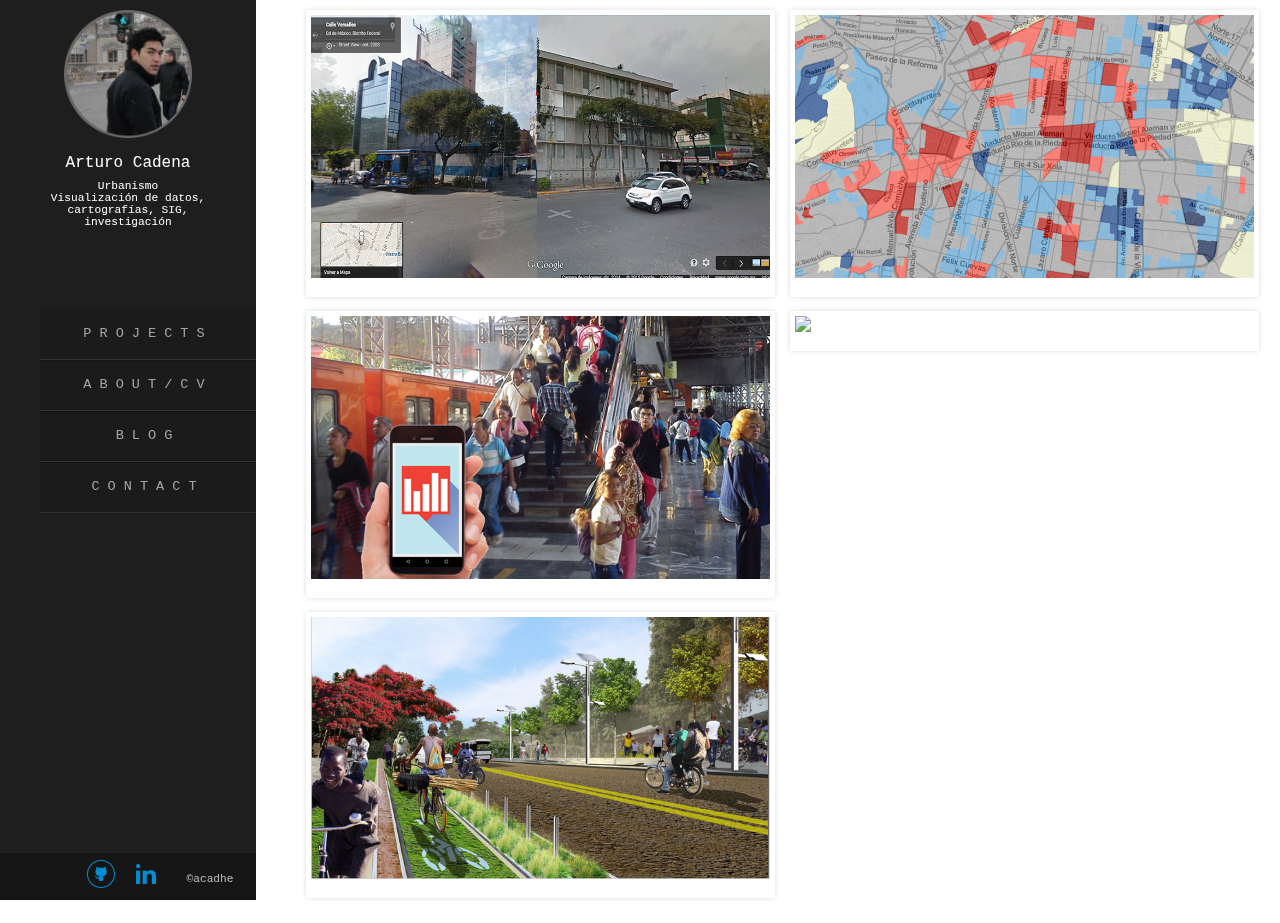
==== index.html @ 49e1f940 "index fix" ====
<!DOCTYPE html>
<html>
<head>
  <meta content="text/html;" http-equiv="width=device-width, initial-scale=1" charset="utf-8" >
  <title>ArturoCadena</title>
  <script src="jquery-2.1.0.min.js"></script>
  <script src="diffWidget.js"></script>
  <link rel="stylesheet" type="text/css" href="style.css">
  <link rel="shortcut icon" link rel="shortcut icon" href="https://d30y9cdsu7xlg0.cloudfront.net/png/50011-200.png">
  <link rel="stylesheet" href="http://libs.cartocdn.com/cartodb.js/v3/themes/css/cartodb.css"/>
  <script src="http://libs.cartocdn.com/cartodb.js/v3/cartodb.js"></script>

</head>


<body>
<div id= "left">
  <div class= "effect">
    <img class= "image" src="images/arturo.png" alt="HTML5 Icon" style="width:128px; height:128px;"/>
    <img class= "image hover" src="images/arturologo.png" alt="HTML5 Icon" style="width:128px; height:128px;"/>
  </div>


  <h3>Arturo Cadena</h3>
  <h4>Urbanismo <br> Visualización de datos, cartografías, SIG, investigación</h4>


  <nav class="vertical">
    <ul>
       <li><a href="index.html">projects</a></li>
       <li><a href="about.html">About/CV</a></li>
       <li><a href="#blog">blog</a></li>
       <li><a href="contacto.html">contact</a></li>
    </ul>
  </nav>

    <div id="footer">
      <ul>
        <li><a href="https://github.com/acadhe" target="_blank"><img src='icons/ghub'/></a></li>
       <li><a href="https://mx.linkedin.com/in/arturo-cadena-aa941227" target="_blank"><img src='icons/linkid'/></a></li>
      </ul>
        <h4>©acadhe</h4>     
    </div>

</div>

 

<div id= "right">

  <div id="content">

<ul class="rig columns-2">

  <li>
    <a href="poyectogsm.html"><img class= "img1" src="images/projects/aprueba1.png" /></a> 
    <a href="poyectogsm.html"><img class= "img1 hover" src="images/projects/aprueba2.png"/></a>  
  </li>
  <li>
    <a href="http://bit.ly/1j9AQMy" target="_blank"><img class= "img1" src="images/projects/itse1.png" /></a> 
    <a href="http://bit.ly/1j9AQMy" target="_blank"><img class= "img1 hover" src="images/projects/itse2.png"/></a>   
  </li>
  <li>
     <a href="http://flocktracker.mit.edu/" target="_blank"><img class= "img1" src="images/projects/ft1.png" /></a> 
    <a href="http://flocktracker.mit.edu/" target="_blank"><img class= "img1 hover" src="images/projects/ft2.png"/></a>   
  </li>
 <li>
    <a href="https://acadhe.github.io/guayas/index.html" target="_blank"><img class= "img1" src="images/projects/guaya1.png" /></a> 
    <a href="https://acadhe.github.io/guayas/index.html" target="_blank"><img class= "img1 hover" src="images/projects/guaya2.png"/></a>  
  </li>
  <li>
    <a href="contacto.html"><img class= "img1" src="images/bike_after.jpg" /></a> 
    <a href="contacto.html"><img class= "img1 hover" src="images/bike_before.jpg"/></a>  
  </li>
 
</ul>

</div>

 

</div>


</body>
</html>
---- style.css ----
.diffWidget {
  padding: 5px;
  -webkit-box-flex: 1;
}

.diffWidget .wrapper {
  width: 100%;
  height: 100%;
  position: relative;
  z-index: 1;
  -webkit-box-flex: 1;
}

.diffWidget .first {
  position: relative;
  width: 100%;
  height: 380px;
  z-index: 3;
  top: 0;
  left: 0;
  border-radius: 10px;
  opacity: .85;
  -webkit-box-flex: 1;

}

.diffWidget .second {
  position: absolute;
  width: 100%;
  height: 100%;
  z-index: 2;
  top: 0;
  left: 0;
  border-radius: 10px;
  -webkit-box-flex: 1;
}

html {
    margin:    0 ;
    max-width: 900px;
    background: url(images/backgorund.png) no-repeat center center fixed;
}
body
{
    width: 100%; 
    text-align: left; 
    background-color: #b0c4de;
    margin: 0;
    height:100%;
    padding: 0;
    z-index: 2;

  }   

#right {
    width: 80%;
    height: auto;
    margin-bottom: 0px;
    outline: 0px solid;
    position: absolute;
    right: 0;
    background: white;
    border: 0;

}

#right #content {
    width: 97%;
    height: 100%;
    margin-left: 10px;
    margin-right: 30px;
    margin-top: 10px;
    outline: 0px solid;
    position: relative;
    right: 0;
    background-color: white;
    border: 0;

}

#right #content2 {
  
    height: 100%;
    margin-top: 60px;
    margin-right: 5%;
    margin-left: 5%;
    border-radius: 20px; 
    border: 1px solid black;
  

}

#right #content2 h2 {
    border: 1px solid gray gray;
    width: auto;
    text-align : justify;
    padding: 10px 20px 20px 10px;
    font-family: "Trebuchet MS", Helvetica;
    border-radius: 10px;
    width: auto;
    height: auto;
    font-size: 1rem;
    line-height: 30px;
}

#right #content2 iframe {
    border-radius: 10px;
    width: 800px;
    height: 600px;
    margin: 0 40px 30px 20px;
    line-height: 30px;
}


  

#left {
    width: 20%;
    height: 100%;
    position: fixed;
    background-color: rgba(18,18,18,.95);
    margin-left: auto;
    margin-right: auto;
}

.effect img.image {
    display: block;
    margin-left: auto;
    margin-right: auto;
    margin-top: 10px;
}

.effect:hover img.image {
    display: none;
}

.effect img.hover {
    display: none;
}

.effect:hover img.hover {
    display: block;
}

#left h3 {
  text-align: center;
  font-size: 1em;
  font-family: "Lucida Console", monospace;
  color: white;
  font-weight: normal;
  margin-bottom: .5em;
  

  }

#left h4 {
  text-align: center;
  font-family: "Courier New", Courier, monospace;
  color: white;
  font-size: .7em;
  font-weight: normal;
  margin-top: 0.1em;
  margin-left: 15%;
  margin-right: 15%;
  position: middle;
  word-wrap: break-word;

  }

h1 { 
    display: block;
    font-size: 1.3em;
    font-family: "Courier New", Courier, monospace;
    margin-top: 0.4em;
    margin-bottom: 0.67em;
    margin-left: 130px;
    margin-right: 0;
    text-align: left;
    font-weight: normal;
    position: middle;
    color: white;

}
h2 { 
    border: 1px solid gray gray;
    width: auto;
    text-align : justify;
    padding: 5px 5px 10px 5px;
    font-family: "Trebuchet MS", Helvetica;
    border-radius: 10px;
    height: auto;
    font-size: 1rem;
    line-height: 30px;
    margin-left: 20px;
}
}
h3 { 
    display: block;
    font-size: 1em;
    margin-top: 0.67em;
    margin-bottom: 0.67em;
    margin-left: 0;
    margin-right: 0;
    font-weight: bold;
    color: yellow;
}

#right h3 { 
    display: block;
    font-size: 1em;
    margin-top: 0em;
    margin-bottom: 0.67em;
    margin-left: 0;
    margin-right: 0;
    font-weight: bold;
    color: black;
}

#right #titulo {
        border: 1px #b0c4de;
        background-color: rgba(0, 0, 0, .8); 
        width: 100%;
        position: fixed;
        margin-top: 0;
        z-index: 4;

      
    }
#right #titulo h1{
        width: 100%;
        margin-left: 92px;     
    }

#right #big_wrapper { 
    margin-top: 60px;
    margin-left: 50px;
    margin-right: 50px;
    background-color: white;
    border-radius: 30px; 
    border: 1px solid black;
    padding: 20px 40px 0px 40px;


  }


#right #big_wrapper h2 { 
    
    border: 1px solid gray gray;
    width: auto;
    margin-top: 0px;
    margin-left: 0px;
    text-align : justify;
    padding: 5px, 5px, 0, 5px;
    font-family: "Trebuchet MS", Helvetica;
    border-radius: 10px;
    height: auto;
    font-size: .9rem;
    line-height: 23px;

  }



#renovacion {
  width: 100%;
  border: 0px solid gray;
  border-radius: 12px;
  background: rgba(178,8,14,0.1);
  margin: 0;
}

#ex {
      
      border-top: 1px  dashed rgba(20, 20, 20, .5);
      display: -webkit-box;
      -webkit-box-orient:horizontal;
      width: :100%;
}

 #ex1, #ex2, #ex3, #ex4, #ex5, #ex6, #ex7 {
      border: 0px rgba(20, 20, 20, .5) ;
      border-style: dashed;
      background-color: rgba(20, 20, 20, .0);
      margin-top: 0px; 
      margin-left:10px;
      margin-bottom:5px;
      margin-right: 0px;
      padding: 10px;
      border-radius: 5px;      
      width: 70%;
      height: auto;
}



#right #big_wrapper #ex #texto-derecha {
      background: rgba(20, 20, 20, 0) ;
      width: 180px;
      padding: 5px;
      margin-top: 80px;
      margin-right: 20px;
      margin-left: -10px;
      border-radius: 3px;
      height: 360px;
      border: 1px solid rgba(20, 20, 20, 1) ;
      border-style: dotted;
      position: center;
  
}



#texto-derecha table {
  color: white;
font-family: "Trebuchet MS", Helvetica, sans-serif;
font-size: .6rem;
border-spacing: .6rem;
font-weight: normal;
margin-top: 10px;
}


#texto-derecha th {
  color: black;
font-family: "Trebuchet MS", Helvetica, sans-serif;
font-size: .65rem;
border-spacing: 0px;
font-weight: bold;
text-align: left;
}


#texto-derecha td {
color: black;
font-family: "Trebuchet MS", Helvetica, sans-serif;
font-size: .6rem;
font-weight: normal;
text-align: center;
margin-left: 1px;

}

 #texto-derecha h7{
color: black;
font-family: "Trebuchet MS", Helvetica, sans-serif;
font-size: .8rem;
font-weight: bold;
text-align: center;
margin-left: 10px;

}

 table{
color: black;
font-family: "Trebuchet MS", Helvetica, sans-serif;
font-size: .8rem;
border-spacing: 3px;
font-weight: normal;
margin-left: 15px;
}

 th{
color: black;
font-family: "Trebuchet MS", Helvetica, sans-serif;
font-size: .8rem;
border-spacing:0;
font-weight: 2000;
text-align: left;

}

#deterioro {
  width: 100%;
  border: 0px solid gray;
  border-radius: 10px;
  background: rgba(47, 128, 197, .1);
  margin-top: 10px;
}

 #deterioro h1{
  color: white;
text-align: center;
font-size: 1.5rem;
letter-spacing: .5rem;
margin: 0px 0px 0px 0px;
height: 30px;
background-color: rgba(47, 128, 197, .7);
border-radius: 15px 15px 0 0;
}

#mapp h1{
  color: white;
text-align: center;
font-size: 1.5rem;
letter-spacing: .1rem;
margin: 10px 0px 0px 0px;
height: 30px;
width: 100%;
background-color: rgba(34, 131, 67, .5);
border-radius: 10px 10px 0  0;
}


#mapp img{
margin: 0px 0px 10px 0px;
border-radius: 15px;
}
#mapp img.image3{
background-color: rgba(128,127,131,.15);
}

#estadisticas{
width: 100%;
border-radius: 0px;
}

#estadisticas h1{
  color: white;
text-align: center;
font-size: 1.5rem;
letter-spacing: .1rem;
margin: 10px 0px 15px 0px;
height: 30px;
width: 100%;
background-color: rgba(41, 10, 16, .5);
border-radius: 10px 10px 0  0;
}

#estadisticas #canvas{
margin: 10px 0px 15px 0px;
border-radius: 15px ;
border-color: 0px solid black;
background-color: rgba(128,127,131,.15);
padding: 5px;
width: 100%;
position: center;
}

#estadisticas #canvas canvas{
margin: 10px 0px 0px 0px;
padding: 0px;
width: 100%;
}



#renovacion h1{
color: white;
text-align: center;
font-size: 1.5rem;
letter-spacing: .5rem;
margin: 0px 0px 0px 0px;
height: 30px;
background-color: rgba(178,8,14,0.8);
border-radius: 15px 15px 0 0;

}







#left nav.vertical {
  border-radius: 0px;
  box-shadow: 0 0 0px rgba(0,0,0,.15);
  overflow: hidden;
  text-align: center;
  display: inline-block; 
  width: 100%; 
  margin-top: 50px;
  margin-left: 0px;
  padding: 0px;
}

#left nav.vertical > ul {
    list-style-type: none;
  }

#left nav.vertical > ul > li {
      display: block;
    }

#left nav.vertical > ul > li > a {
  background-image: -webkit-linear-gradient(150deg, rgba(20, 20, 20, .3), rgba(20, 20, 20, .3));
  border-bottom: 1px solid rgba(255,255,255,.1);
  box-shadow: inset 0 1px 1px rgba(0,0,0,.1), 0 1px 1px rgba(0,0,0,.1);
  color: rgba(255,255,255, .6);
  display: block;
  font-size: .85rem;
  font-weight: 500px;
  height: 50px;
  font-family: "Courier New", Courier, monospace;
  letter-spacing: .5rem;
  padding-left: 0px;
  line-height: 50px;
  text-shadow: 0 1px 1px rgba(0,0,0,.1);
  text-transform: uppercase;
  transition: all .1s ease;
  text-decoration: none;
}

#left nav.vertical > ul > li > a:hover {
    background-color: rgb(0, 141, 210);
    background-image: -webkit-linear-gradient(150deg, rgba(0, 141, 210, .8), rgba(0, 141, 210, .8));
    background-image: -moz-linear-gradient(150deg, rgba(0, 141, 210, .8), rgba(0, 141, 210, .8));
    background-image: -o-linear-gradient(150deg, rgba(0, 141, 210, .8), rgba(0, 141, 210, .8));
    background-image: linear-gradient(150deg, rgba(0, 141, 210, .8), rgba(0, 141, 210, .8)); 
    cursor: default;
  }


#right nav.horizontal >ul {
  list-style-type: none;
  margin-bottom: 15px;
  padding: 0;
  }

#right nav.horizontal > ul > li{
  display: inline;
  }

#right nav.horizontal > ul > li > a{
  text-decoration: none; 
  border-bottom: 1px solid rgba(255,255,255,.1);
  padding: .2em 1em;
  color: #fff;
  background-color: gray;
  font-family: "Courier New", Courier, monospace;
  font-size: .85rem;
  border-radius: 10px;

  }

#right nav.horizontal > ul > li > a:hover{
color: #fff;
background-color: rgb(114, 51, 98);
    background-image: -webkit-linear-gradient(150deg, rgba(252, 72, 25, .8), rgba(252, 72, 25, .8));
    background-image: -moz-linear-gradient(150deg, rgba(252, 72, 25, .8), rgba(252, 72, 25, .8));
    background-image: -o-linear-gradient(150deg, rgba(252, 72, 25, .8), rgba(252, 72, 25, .8));
    background-image: linear-gradient(150deg, rgba(252, 72, 25, .8), rgba(252, 72, 25, .8)); 
    cursor: move;
}



#right #mapc {
margin-top: 45px;
margin-bottom: 0%;
  }



/* taken from http://alijafarian.com/responsive-image-grids-using-css/ */
ul.rig.columns-2 li img.img1 {
    max-width: 100%;
    height: auto;
    margin: 0 0 10px;
}

ul.rig.columns-2 li img.hover {
    max-width: 100%;
    height: auto;
    margin: 0 0 10px;
}

ul.rig.columns-2 li:hover img.img1 {
    display: none;
}

ul.rig.columns-2 li img.hover {
    display: none;
}

ul.rig.columns-2 li:hover img.hover {
    display: block;
}



ul.rig {
  list-style: none;
  font-size: 0px;
  margin-left: -1.5%; /* should match li left margin */
  margin-bottom: 10px;

}
ul.rig li {
  display: inline-block;
  padding: 5px;
  margin: 0 0% 1.5% 1.5%;
  background: white;
  border: 0px solid #ddd;
  font-size: 16px;
  font-size: 1rem;
  vertical-align: top;
  box-shadow: 0 0 5px #ddd;
  box-sizing: border-box;
  -moz-box-sizing: border-box;
  -webkit-box-sizing: border-box;
}


ul.rig li img {
  max-width: 100%;
  height: auto;
  margin: 0 0 10px;
}
ul.rig li h3 {
  margin: 0 0 5px;
}
ul.rig li p {
  font-size: .9em;
  line-height: 1.5em;
  color: #999;
}
/* class for 2 columns */
ul.rig.columns-2 li {
  width: 48.5%; /* this value + 2.5 should = 50% */
}
/* class for 3 columns */
ul.rig.columns-3 li {
  width: 30.83%; /* this value + 2.5 should = 33% */
}
/* class for 4 columns */
ul.rig.columns-4 li {
  width: 22.5%; /* this value + 2.5 should = 25% */
}
 
@media (max-width: 480px) {
  ul.grid-nav li {
    display: block;
    margin: 0 0 0px;
  }
  ul.grid-nav li a {
    display: block;
  }
  ul.rig {
    margin-left: 0;
  }
  ul.rig li {
    width: 100% !important; /* over-ride all li styles */
    margin: 0 0 0px;
  }
}

#footer {bottom:0; position:fixed; background-color: rgba(20, 20, 20, .8); width: 20%; }
#footer >ul {
  list-style-type: none;
  margin-bottom: 0px;
  margin-top: 1px;
  margin-right: 10px;
  margin-left: 75px;
  padding:0px; 
  width:100%;
  }

#footer > ul > li{
  display: inline;
  float:left; 
  list-style:none; 
  display: table-cell; 
  width: 35px; 
  text-align: middle; 
  padding: 4px 0px 2px 10px;  }

#footer > ul > li >a {
   padding: 20px 20px 20px 0px;
  }


#footer h4{
   margin-right: 1px;
     margin-top: 20px;
   opacity: .7;
  }
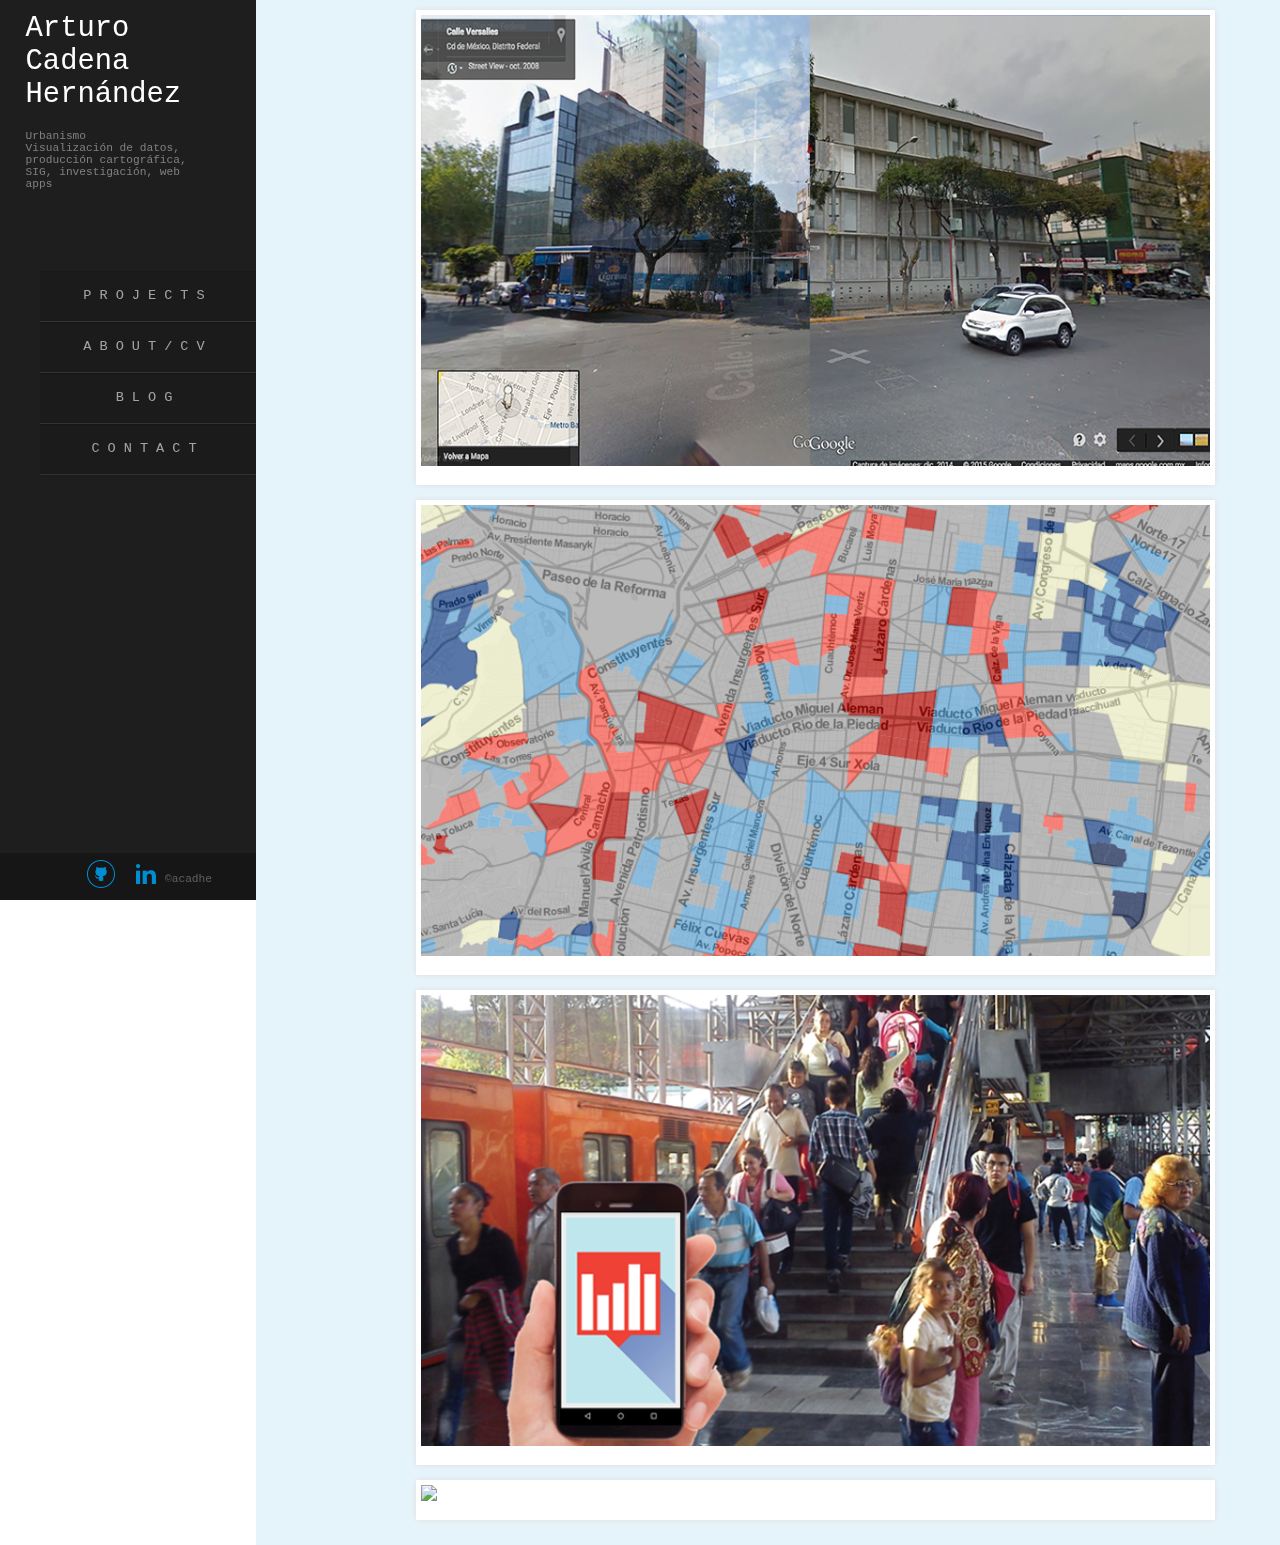
==== commit 53882754: "new left design" ====
--- a/index.html
+++ b/index.html
@@ -15,14 +15,14 @@
 
 <body>
 <div id= "left">
-  <div class= "effect">
+  <!--<div class= "effect">
     <img class= "image" src="images/arturo.png" alt="HTML5 Icon" style="width:128px; height:128px;"/>
-    <img class= "image hover" src="images/arturologo.png" alt="HTML5 Icon" style="width:128px; height:128px;"/>
-  </div>
+    <img class= "image hover" src="images/arturologo.png" alt="HTML5 Icon" style="width:128px; height:128px;"/> 
+  </div> -->
 
 
-  <h3>Arturo Cadena</h3>
-  <h4>Urbanismo <br> Visualización de datos, cartografías, SIG, investigación</h4>
+  <h1>Arturo </br>Cadena Hernández</h1>
+  <h4>Urbanismo <br> Visualización de datos, producción cartográfica, SIG, investigación, web apps</h4>
 
 
   <nav class="vertical">
@@ -68,10 +68,10 @@
     <a href="https://acadhe.github.io/guayas/index.html" target="_blank"><img class= "img1" src="images/projects/guaya1.png" /></a> 
     <a href="https://acadhe.github.io/guayas/index.html" target="_blank"><img class= "img1 hover" src="images/projects/guaya2.png"/></a>  
   </li>
-  <li>
+  <!-- <li>
     <a href="contacto.html"><img class= "img1" src="images/bike_after.jpg" /></a> 
     <a href="contacto.html"><img class= "img1 hover" src="images/bike_before.jpg"/></a>  
-  </li>
+  </li> -->
  
 </ul>
 
--- a/style.css
+++ b/style.css
@@ -49,6 +49,7 @@
     height:100%;
     padding: 0;
     z-index: 2;
+    overflow-x: hidden;
 
   }   
 
@@ -59,22 +60,23 @@
     outline: 0px solid;
     position: absolute;
     right: 0;
-    background: white;
     border: 0;
+      background-color: rgba(0, 141, 210, .1);
+
 
 }
 
 #right #content {
-    width: 97%;
+    width: 100%;
     height: 100%;
-    margin-left: 10px;
-    margin-right: 30px;
+    margin-left: 120px;
+    margin-right: 0px;
     margin-top: 10px;
     outline: 0px solid;
     position: relative;
     right: 0;
-    background-color: white;
     border: 0;
+
 
 }
 
@@ -121,7 +123,33 @@
     background-color: rgba(18,18,18,.95);
     margin-left: auto;
     margin-right: auto;
-}
+    text-align: center;
+}
+
+
+#left h1 {
+    text-align: center;
+    font-size: 1.8em;
+    font-family: "Courier New", Courier, monospace;
+    text-align: left;
+    font-weight: normal;
+    color: white;
+    margin-left: 10%;
+
+}
+
+#left h1:hover {
+    text-align: center;
+    font-size: 1.8em;
+    font-family: "Courier New", Courier, monospace;
+    text-align: left;
+    font-weight: normal;
+    color: rgb(0, 141, 210);
+    margin-left: 10%;
+
+
+}
+
 
 .effect img.image {
     display: block;
@@ -154,15 +182,16 @@
   }
 
 #left h4 {
-  text-align: center;
+  text-align: left;
   font-family: "Courier New", Courier, monospace;
   color: white;
   font-size: .7em;
   font-weight: normal;
   margin-top: 0.1em;
-  margin-left: 15%;
-  margin-right: 15%;
-  position: middle;
+  margin-left: 10%;
+  margin-right: 20%;
+  color: gray;
+ 
   word-wrap: break-word;
 
   }
@@ -618,7 +647,7 @@
 }
 /* class for 2 columns */
 ul.rig.columns-2 li {
-  width: 48.5%; /* this value + 2.5 should = 50% */
+  width: 80%; /* this value + 2.5 should = 50% */
 }
 /* class for 3 columns */
 ul.rig.columns-3 li {
@@ -629,7 +658,7 @@
   width: 22.5%; /* this value + 2.5 should = 25% */
 }
  
-@media (max-width: 480px) {
+@media (max-width: 500px) {
   ul.grid-nav li {
     display: block;
     margin: 0 0 0px;
@@ -677,11 +706,61 @@
    opacity: .7;
   }
  
-
-
-
-
-
-
-
-
+ #forma {
+  margin-left: 20px;
+ }
+
+ #forma > form{
+  font-family: "Courier New", Courier, monospace;
+  font-size: 15px;
+  white-space: 10px;
+  text-align: left;
+  line-height: 30px;
+ }
+
+
+#forma input{
+  
+
+  border: 1px solid gray;
+  background-color: rgba(7,7,7,.3);
+  color: white;
+
+ }
+
+
+#forma #comment{
+  
+  width: 615px; 
+  height: 100px;
+  border: 1px solid gray;
+  background-color: rgba(7,7,7,.3);
+  color: white;
+
+ }
+
+ #forma #enviar{
+  margin-top: 0px;
+  width: 100px;
+  background-color: rgba(7,7,7,.5);
+  border-radius: 5px;
+   }
+
+ #webgl {
+  width: 100%;
+  overflow: hidden;
+  height: 500px;
+  border-radius: 50px;
+ }
+
+
+
+
+
+
+
+
+
+
+
+
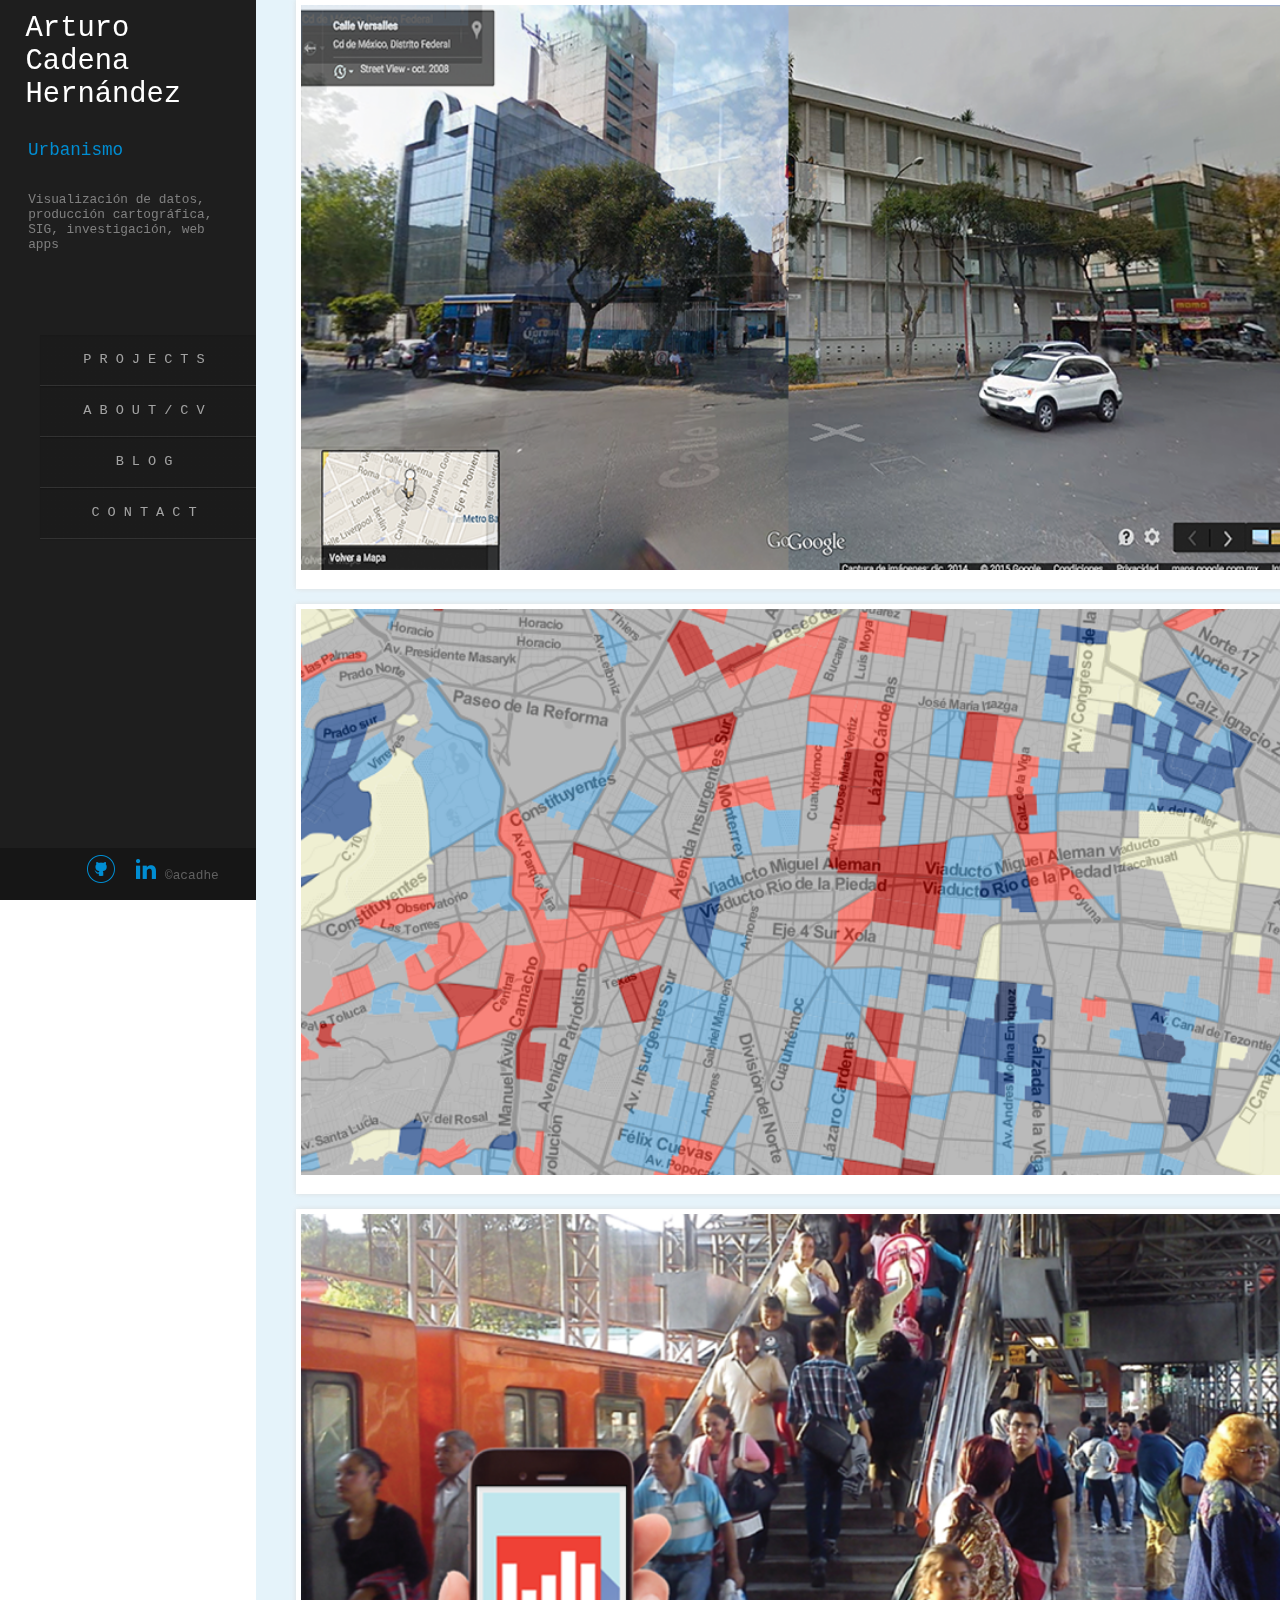
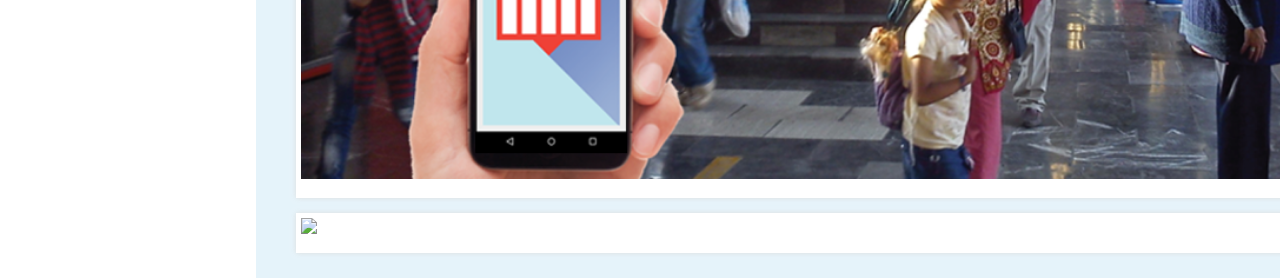
==== commit 859f3503: "new homepage" ====
--- a/index.html
+++ b/index.html
@@ -22,7 +22,8 @@
 
 
   <h1>Arturo </br>Cadena Hernández</h1>
-  <h4>Urbanismo <br> Visualización de datos, producción cartográfica, SIG, investigación, web apps</h4>
+  <h2>Urbanismo </h2> 
+  <h4> Visualización de datos, producción cartográfica, SIG, investigación, web apps</h4>
 
 
   <nav class="vertical">
@@ -48,13 +49,13 @@
 
 <div id= "right">
 
-  <div id="content">
+ 
 
-<ul class="rig columns-2">
+  <ul class="rig columns-2">
 
   <li>
-    <a href="poyectogsm.html"><img class= "img1" src="images/projects/aprueba1.png" /></a> 
-    <a href="poyectogsm.html"><img class= "img1 hover" src="images/projects/aprueba2.png"/></a>  
+    <a href="poyectogsm.html"><img class= "img1" src="images/projects/aprueba1.png"></a> 
+    <a href="poyectogsm.html"><img class= "img1 hover" src="images/projects/aprueba2.png"></a>  
   </li>
   <li>
     <a href="http://bit.ly/1j9AQMy" target="_blank"><img class= "img1" src="images/projects/itse1.png" /></a> 
@@ -75,7 +76,7 @@
  
 </ul>
 
-</div>
+
 
  
 
--- a/style.css
+++ b/style.css
@@ -76,8 +76,6 @@
     position: relative;
     right: 0;
     border: 0;
-
-
 }
 
 #right #content2 {
@@ -87,6 +85,7 @@
     margin-right: 5%;
     margin-left: 5%;
     border-radius: 20px; 
+    background-color: white;
     border: 1px solid black;
   
 
@@ -107,7 +106,7 @@
 
 #right #content2 iframe {
     border-radius: 10px;
-    width: 800px;
+    width: 866px;
     height: 600px;
     margin: 0 40px 30px 20px;
     line-height: 30px;
@@ -150,6 +149,55 @@
 
 }
 
+#left h2 {
+    text-align: center;
+    font-size: 1.1em;
+    font-family: "Courier New", Courier, monospace;
+    text-align: left;
+    font-weight: normal;
+    color: rgb(0, 141, 210);
+    margin-left: 9%;
+
+}
+
+#left h2:hover {
+    text-align: center;
+    font-size: 1.1em;
+    font-family: "Courier New", Courier, monospace;
+    text-align: left;
+    font-weight: normal;
+    color: white;
+    margin-left: 9%;
+
+
+}
+
+#left h4 {
+    text-align: center;
+    font-size: .8em;
+    font-family: "Courier New", Courier, monospace;
+    text-align: left;
+    font-weight: normal;
+    color: gray;
+    max-width: 80%;
+    margin-left: 11%;
+    word-wrap: break-word;
+
+}
+
+#left h4:hover {
+    text-align: center;
+    font-size: .8em;
+    font-family: "Courier New", Courier, monospace;
+    text-align: left;
+    font-weight: normal;
+    color: white;
+    margin-left: 11%;
+    word-wrap: break-word;
+
+
+}
+
 
 .effect img.image {
     display: block;
@@ -170,31 +218,7 @@
     display: block;
 }
 
-#left h3 {
-  text-align: center;
-  font-size: 1em;
-  font-family: "Lucida Console", monospace;
-  color: white;
-  font-weight: normal;
-  margin-bottom: .5em;
-  
-
-  }
-
-#left h4 {
-  text-align: left;
-  font-family: "Courier New", Courier, monospace;
-  color: white;
-  font-size: .7em;
-  font-weight: normal;
-  margin-top: 0.1em;
-  margin-left: 10%;
-  margin-right: 20%;
-  color: gray;
- 
-  word-wrap: break-word;
-
-  }
+
 
 h1 { 
     display: block;
@@ -223,16 +247,7 @@
     margin-left: 20px;
 }
 }
-h3 { 
-    display: block;
-    font-size: 1em;
-    margin-top: 0.67em;
-    margin-bottom: 0.67em;
-    margin-left: 0;
-    margin-right: 0;
-    font-weight: bold;
-    color: yellow;
-}
+
 
 #right h3 { 
     display: block;
@@ -585,6 +600,7 @@
 /* taken from http://alijafarian.com/responsive-image-grids-using-css/ */
 ul.rig.columns-2 li img.img1 {
     max-width: 100%;
+    width: 100%;
     height: auto;
     margin: 0 0 10px;
 }
@@ -593,6 +609,7 @@
     max-width: 100%;
     height: auto;
     margin: 0 0 10px;
+
 }
 
 ul.rig.columns-2 li:hover img.img1 {
@@ -647,7 +664,8 @@
 }
 /* class for 2 columns */
 ul.rig.columns-2 li {
-  width: 80%; /* this value + 2.5 should = 50% */
+  width: 100%;
+  /* this value + 2.5 should = 50% */
 }
 /* class for 3 columns */
 ul.rig.columns-3 li {
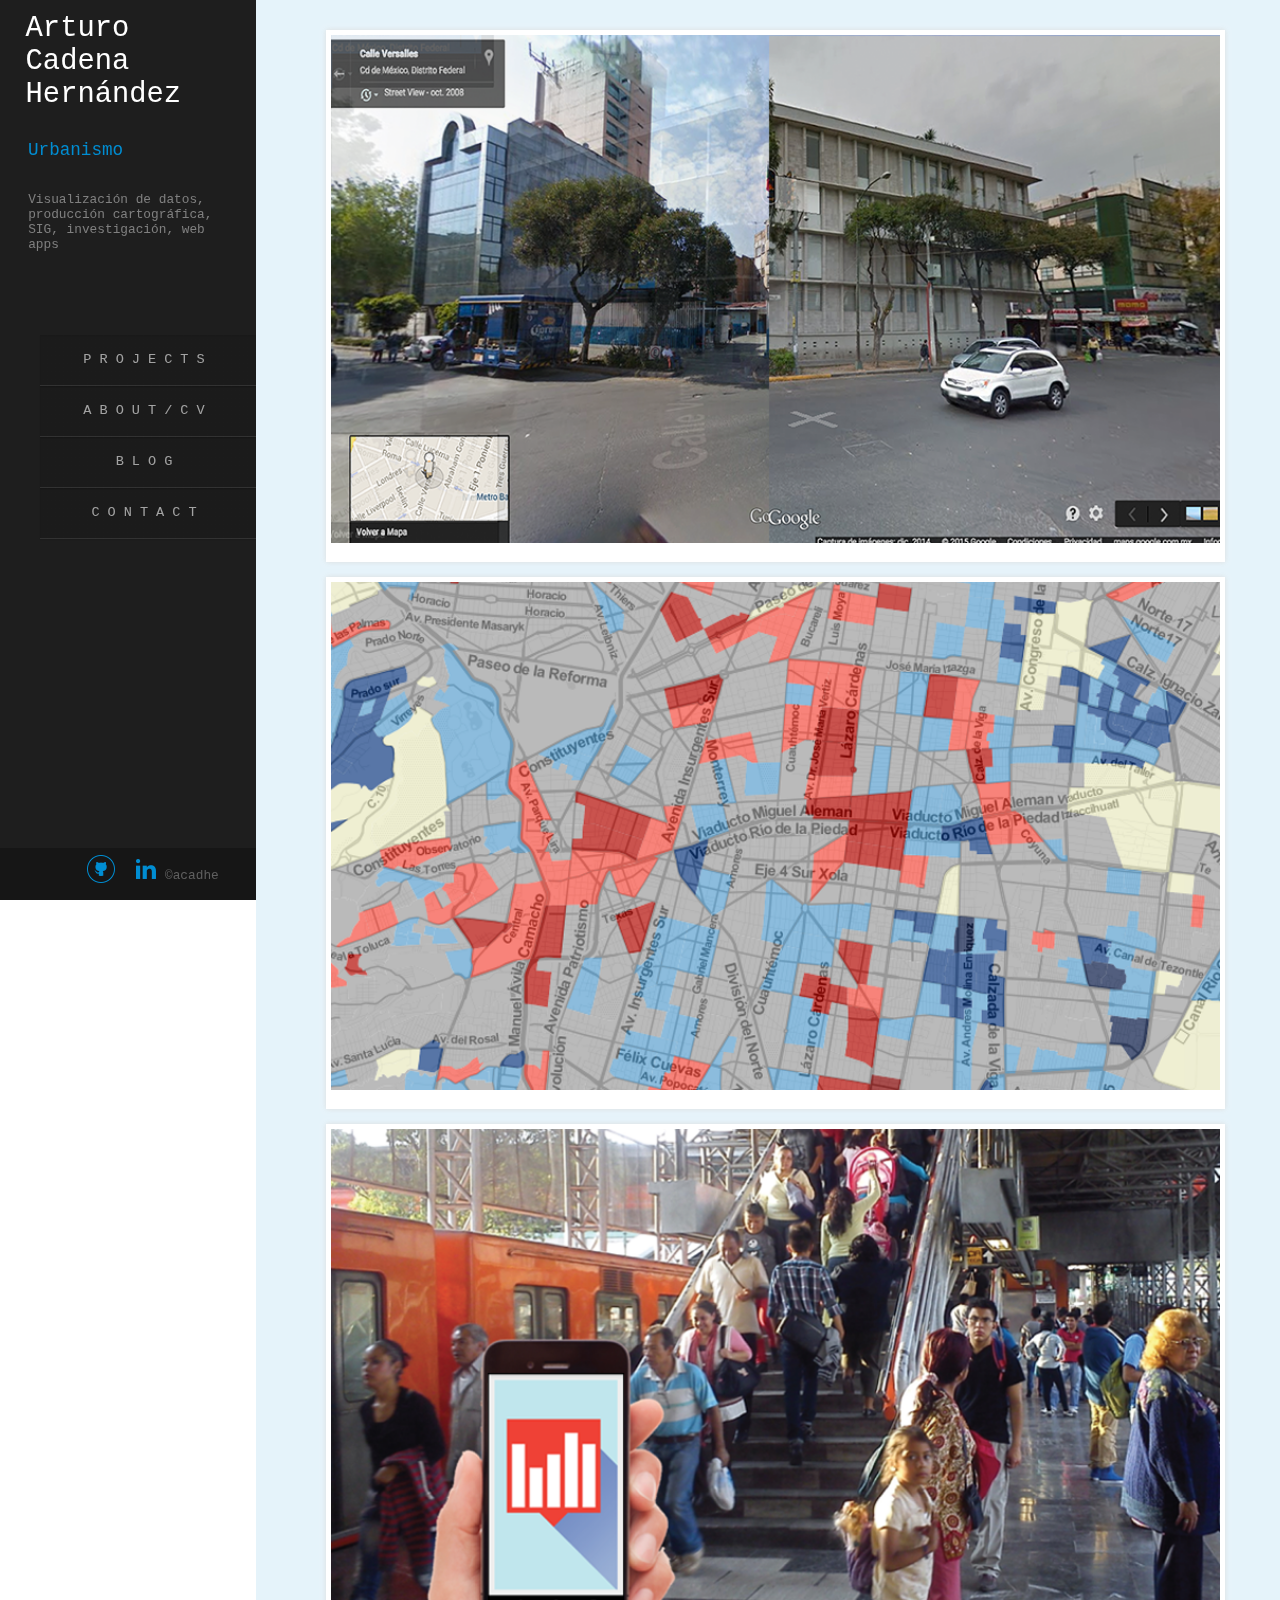
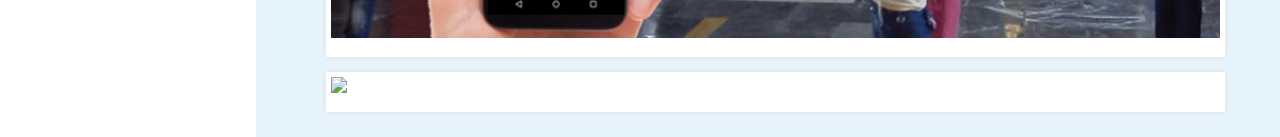
==== commit 640f5b00: "index margins fixed" ====
--- a/index.html
+++ b/index.html
@@ -49,7 +49,7 @@
 
 <div id= "right">
 
- 
+ <div id= "content0">
 
   <ul class="rig columns-2">
 
@@ -76,6 +76,8 @@
  
 </ul>
 
+</div>
+
 
 
  
--- a/style.css
+++ b/style.css
@@ -246,7 +246,7 @@
     line-height: 30px;
     margin-left: 20px;
 }
-}
+
 
 
 #right h3 { 
@@ -319,7 +319,7 @@
       border-top: 1px  dashed rgba(20, 20, 20, .5);
       display: -webkit-box;
       -webkit-box-orient:horizontal;
-      width: :100%;
+      width: 100%;
 }
 
  #ex1, #ex2, #ex3, #ex4, #ex5, #ex6, #ex7 {
@@ -595,6 +595,12 @@
 margin-bottom: 0%;
   }
 
+  #right #content0 {
+margin-top: 30px;
+
+
+  }
+
 
 
 /* taken from http://alijafarian.com/responsive-image-grids-using-css/ */
@@ -664,7 +670,8 @@
 }
 /* class for 2 columns */
 ul.rig.columns-2 li {
-  width: 100%;
+  width: 90%;
+  margin-left: 45px;
   /* this value + 2.5 should = 50% */
 }
 /* class for 3 columns */
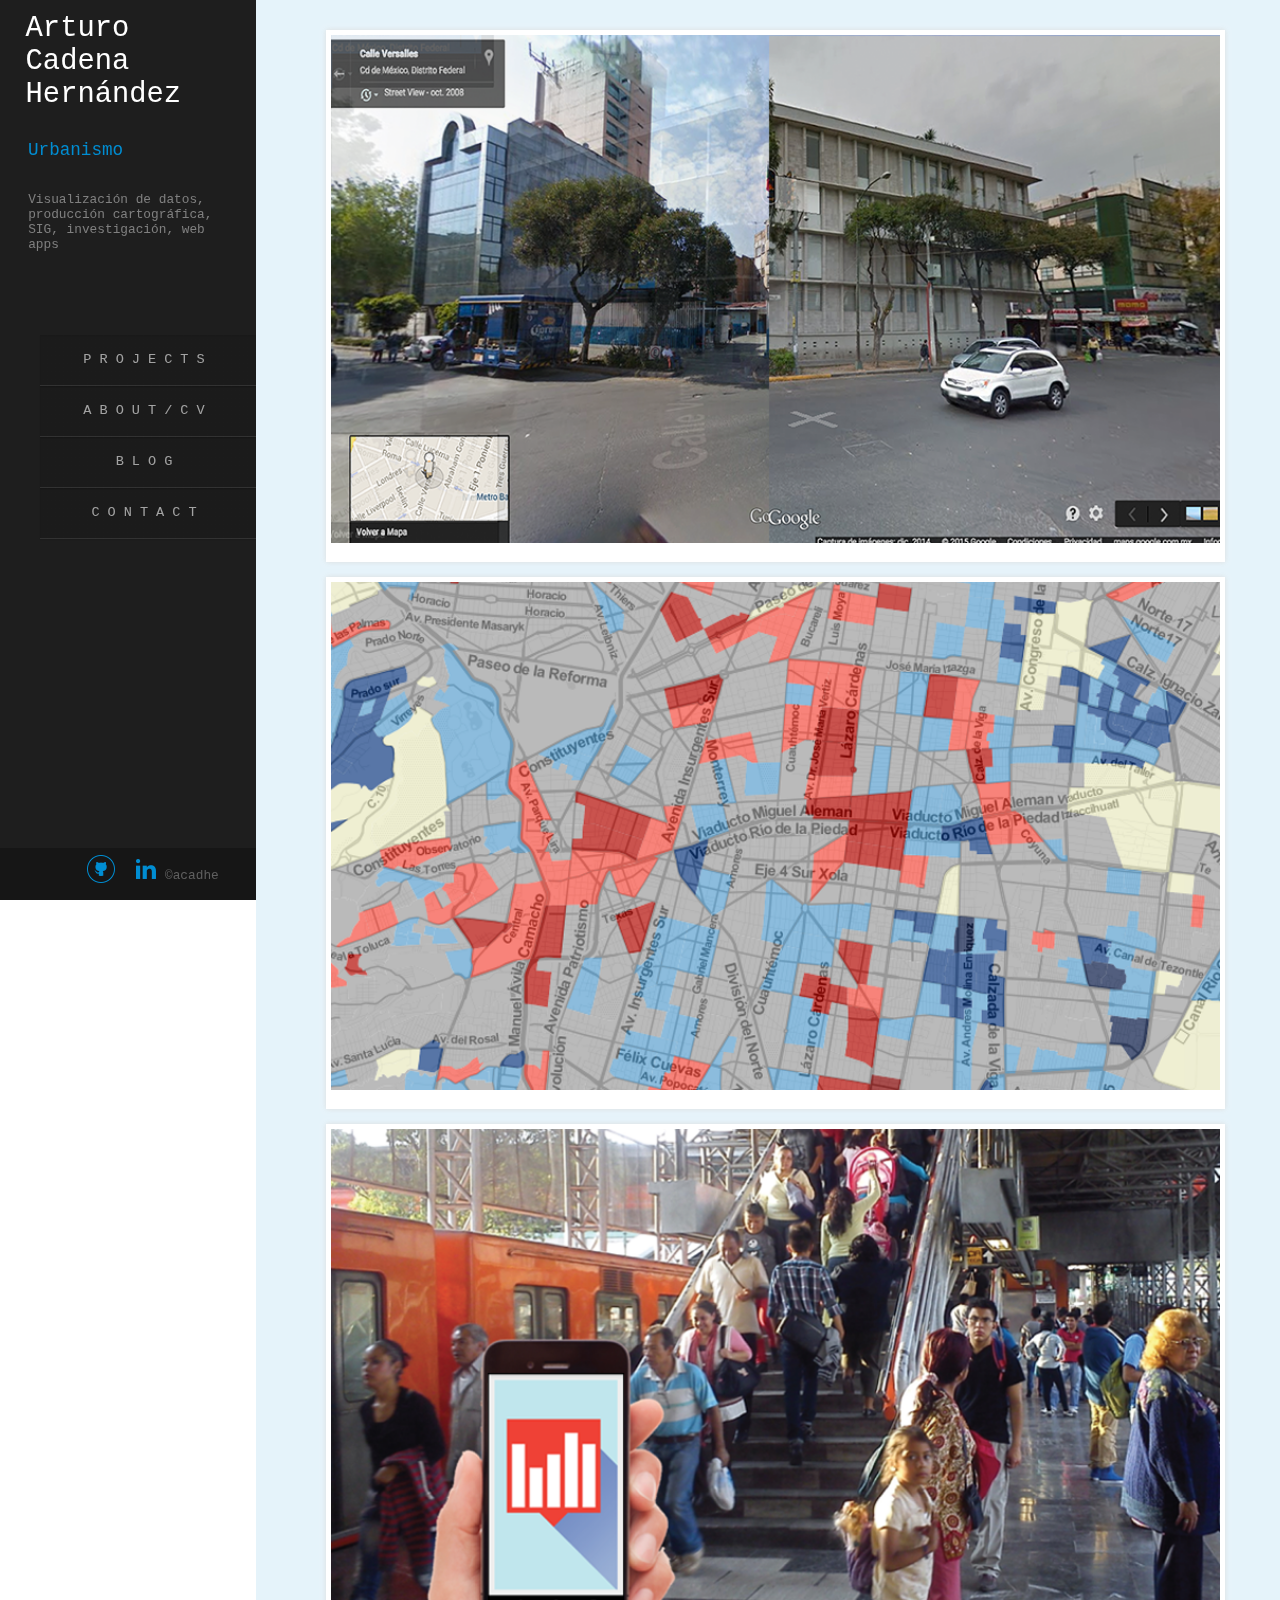
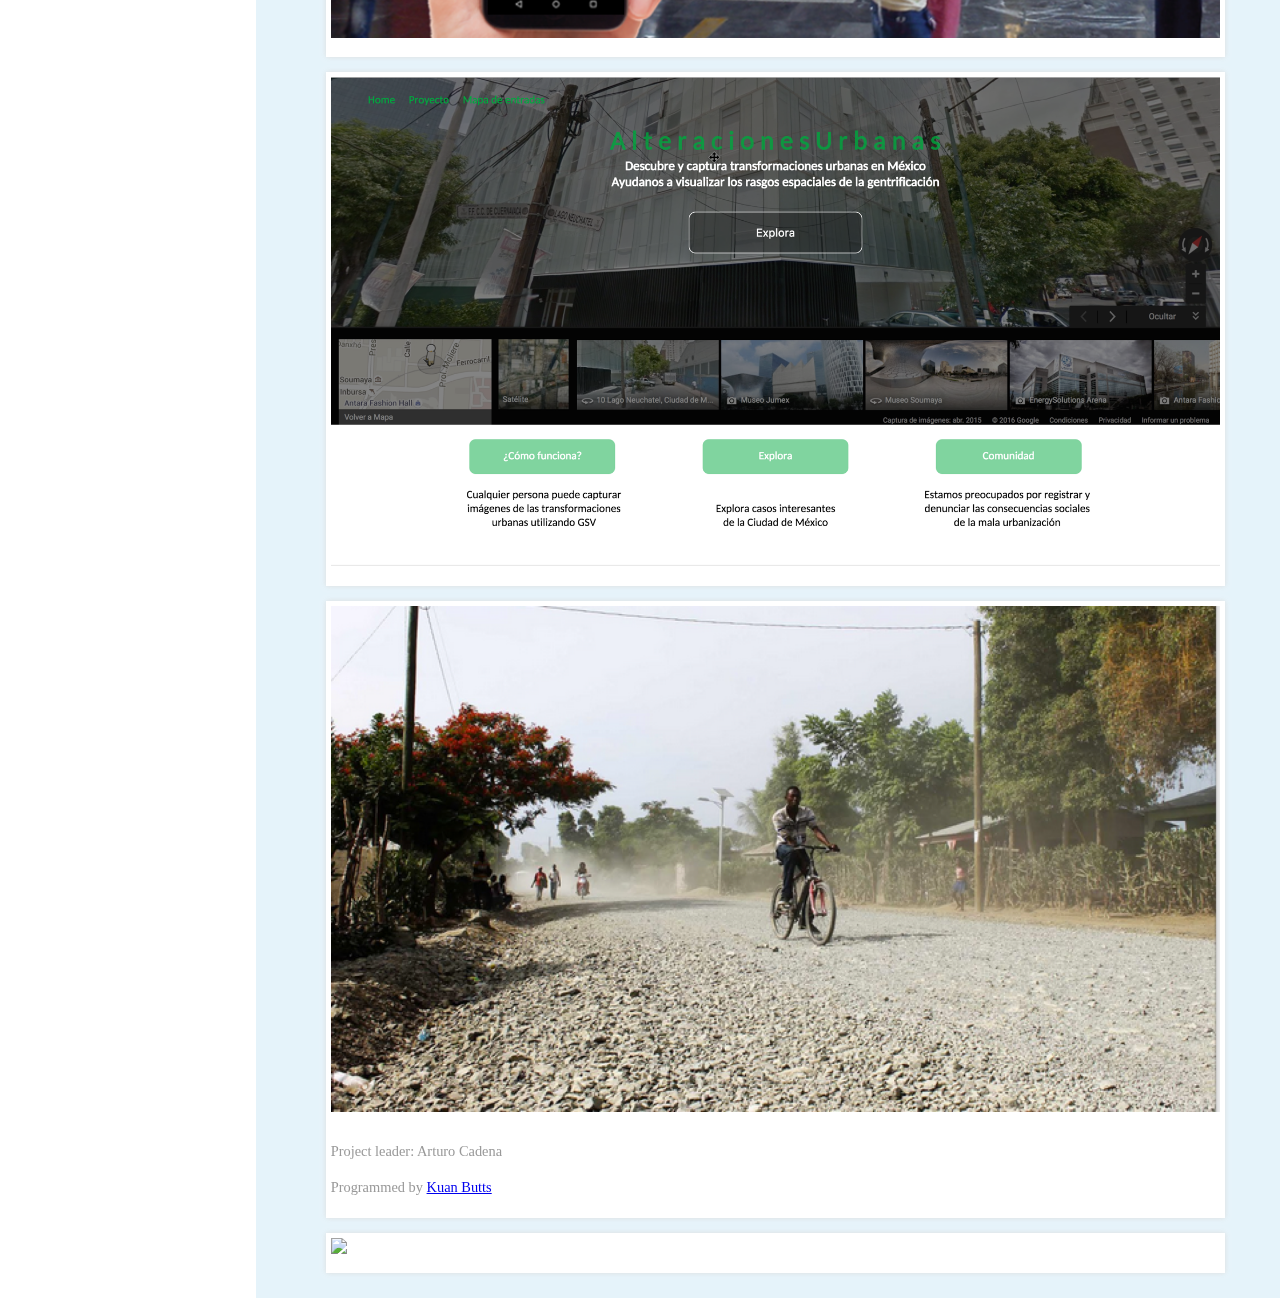
==== commit 20509d7d: "new project list" ====
--- a/index.html
+++ b/index.html
@@ -65,14 +65,23 @@
      <a href="http://flocktracker.mit.edu/" target="_blank"><img class= "img1" src="images/projects/ft1.png" /></a> 
     <a href="http://flocktracker.mit.edu/" target="_blank"><img class= "img1 hover" src="images/projects/ft2.png"/></a>   
   </li>
- <li>
+<li>
+    <a href="https://acadhe.github.io/UrbanTransformations/index.html" target="_blank"><img class= "img1" src="images/projects/gobs1.png" /></a> 
+    <a href="https://acadhe.github.io/UrbanTransformations/index.html" target="_blank"><img class= "img1 hover" src="images/projects/gobs2.png"/></a>  
+  </li>
+<li>
+    <a href="http://kuanbutts.com/idbSite/index.html"><img class= "img1" src="images/projects/haiti1.png" /></a> 
+    <a href="http://kuanbutts.com/idbSite/index.html"><img class= "img1 hover" src="images/projects/haiti2.png"/></a> 
+    <p>Project leader: Arturo Cadena</p>
+    <p>Programmed by <a href="http://kuanbutts.com">Kuan Butts</a> </p> 
+  </li> 
+
+  <li>
     <a href="https://acadhe.github.io/guayas/index.html" target="_blank"><img class= "img1" src="images/projects/guaya1.png" /></a> 
     <a href="https://acadhe.github.io/guayas/index.html" target="_blank"><img class= "img1 hover" src="images/projects/guaya2.png"/></a>  
   </li>
-  <!-- <li>
-    <a href="contacto.html"><img class= "img1" src="images/bike_after.jpg" /></a> 
-    <a href="contacto.html"><img class= "img1 hover" src="images/bike_before.jpg"/></a>  
-  </li> -->
+ 
+
  
 </ul>
 
